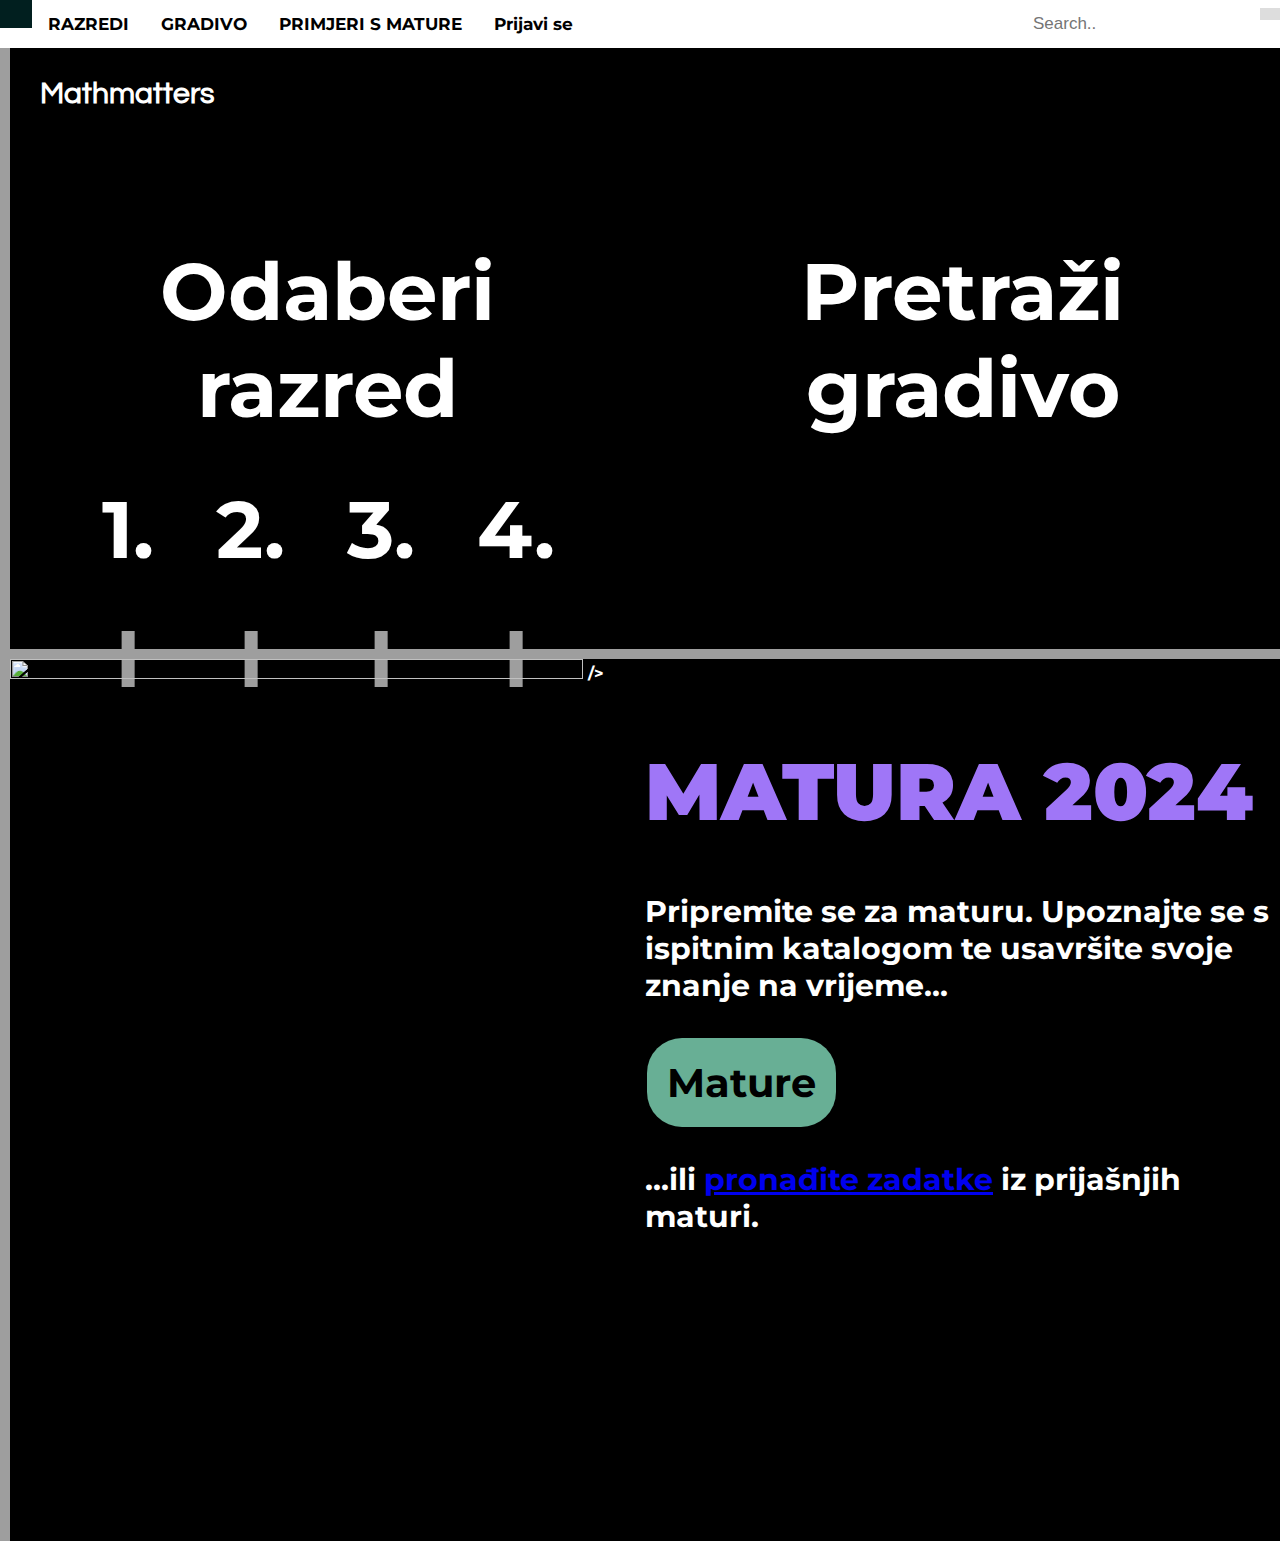
==== MATH WEBv2/mcstranica.html @ bc4d7d07 "Add files via upload" ====
<!DOCTYPE html>
<html>
<head>
    <meta charset="UTF-8">
    <link rel="stylesheet" href="izgled.css">
    <link rel="stylesheet" href="https://cdnjs.cloudflare.com/ajax/libs/font-awesome/6.5.2/css/all.min.css" integrity="sha512-SnH5WK+bZxgPHs44uWIX+LLJAJ9/2PkPKZ5QiAj6Ta86w+fsb2TkcmfRyVX3pBnMFcV7oQPJkl9QevSCWr3W6A==" crossorigin="anonymous" referrerpolicy="no-referrer" />
    <link rel="stylesheet" href="https://fonts.googleapis.com/css?family=Montserrat">
    <link rel="stylesheet" href="https://fonts.googleapis.com/css?family=Questrial">
<title>mathmatters</title>
</head>
<body>
    <div class="topnav">
        <a class="active" href="#"><i class="fa-solid fa-house"></i></a>
        <a href="1razred.html">RAZREDI</a>
        <a href="#gradivo">GRADIVO</a>
        <a href="#mature">PRIMJERI S MATURE</a>
        <a href="#prijava">Prijavi se</a>
        <div class="search-container">
          <form action="/action_page.php">
            <input type="text" placeholder="Search.." name="search">
            <button type="submit"><i class="fa fa-search"></i></button>
          </form>
        </div>
        <div class="prijava" href="#login"> Prijavi se </div>
      </div>
    <div class="conti">
    <div class="clearfix">
      <h3>Mathmatters</h3>
      <div class="container">
        <div class="box">
          <h1>Odaberi razred</h1>
        </div>
        <div class="box">
          <h1 class="pretrazi">Pretraži gradivo</h1>
        </div>
        <div class="brojevi">
        <table>
          <tr class="noBorder">
            <td>1.</td>
            <td>2.</td>
            <td>3.</td>
            <td>4.</td>
          </tr>
          <tr class="noBorder">
            <td class="crtice">I</td>
            <td class="crtice">I</td>
            <td class="crtice">I</td>
            <td class="crtice">I</td>
          </tr> 
        </table>
        </div>

    </div>

    <div class="matura-container">
      <img
  loading="lazy"
  src="https://cdn.builder.io/api/v1/image/assets/TEMP/e2c8644494d7c23c8569c73a6083d4c2adcb61c4c9b3e072a72cb3e63945468a?"
  class="img"/>
/>
      
      <div class="matura">
        <h1 class="ljmat"> MATURA 2024 </h1>
        <p>Pripremite se za maturu.
          Upoznajte se s ispitnim katalogom te usavršite svoje znanje na vrijeme...</p>
          <button class="button">Mature</button>
          <p>...ili <a href="zadatcimatura">pronađite zadatke</a> iz prijašnjih maturi.</p>
      </div>
      
    </div>
    
  </div>
</div>


</body>
</html>
---- MATH WEBv2/izgled.css ----
* {box-sizing: border-box;}

body {
  margin: 0;
  font-family: "Montserrat", Helvetica, sans-serif;
  font-weight: bold;
  background-color: #000000;
  color: white;
}
.conti{
  border-left: 10px solid rgb(158, 158, 158);
}
.topnav {
  overflow: hidden;
  background-color: #ffffff;
}

.topnav a {
  float: left;
  display: block;
  color: black;
  text-align: center;
  padding: 14px 16px;
  text-decoration: none;
  font-size: 17px;
}

.topnav a:hover {
  background-color: #a8f6dd;
  color: black;
}

.topnav a.active {
  background-color: #011F1F;
  color: white;
}

.topnav .search-container {
  float: right;
}

.topnav input[type=text] {
  padding: 6px;
  margin-top: 8px;
  font-size: 17px;
  border: none;
}

.topnav .search-container button {
  float: right;
  padding: 6px 10px;
  margin-top: 8px;
  margin-right: 16 px;
  background: #ddd;
  font-size: 17px;
  border: none;
  cursor: pointer;
}

.topnav .search-container button:hover {
  background: #ccc;
}
.topnav .prijava {
    float: right;
    padding: 6px 10px;
    margin-top: 8px;
    margin-right: 10px;
    font-size: 17px;
    border: none;
    cursor: pointer;
}
* {
    box-sizing: border-box;
  }

  .box {
    float: left;
    width:50%;
    padding:50px;
    text-align: center;
    height:250px;
  }
  .container{
   float:left;
   width:100%;
   border-bottom:10px solid rgb(158, 158, 158);
}
  .clearfix::after {
    content: "";
    clear: both;
    display: table;
  }
h1 {
    font-size: 80px;
}
.brojevi{
  float:left;
  width:50%;
  padding:60px;
  text-align: center;
  margin-bottom:60px;
  height:200px;
}
tr.noBorder td {
  border: 0;
  font-size:80px;
}
td{
  width:25%;
  padding:30px;
  padding-bottom:0px;
}
.crtice{
  width:5%;
  color: rgb(158, 158, 158);
  
}
.matura-container{
  float:left;
  width:100%;
}
.matura{
  float:right;
  width:50%;
  margin-top:30px;
}
p{
  font-size:30px;
}
.button {
  background-color: #68af95; /* Green */
  border: none;
  color: rgb(0, 0, 0);
  padding: 20px;
  text-align: center;
  display: inline-block;
  font-size: 40px;
  margin: 4px 2px;
  cursor: pointer;
  border-radius: 35px;
  font-family: "Montserrat", Helvetica, sans-serif;
  font-weight: bold;
}
.button:hover{
  background-color:rgb(168, 255, 226);
}
.ljmat{
  color:#9f76f7;
  font-weight: bolder;
}
h3{
  float:left;
  font-size:30px;
  padding-left:30px;
  font-family: "Questrial", Helvetica, sans-serif;
}
.img {
  aspect-ratio: 0.65;
  object-fit: auto;
  object-position: center;
  width: 100%;
  fill: linear-gradient(32deg, #5ff9d4 20.48%, #308c7c 49.84%, #215151 82.5%);
  max-width: 573px;
}
@media screen and (max-width: 1000px) {
  .topnav .search-container {
    float: none;
  }
  .topnav a, .topnav input[type=text], .topnav .search-container button {
    float: none;
    display: block;
    text-align: left;
    width: 100%;
    margin: 0;
    padding: 14px;
  }
  .topnav input[type=text] {
    border: 1px solid #ccc;  
  }
 .container {
    float:none;
  }
 .box {
    width:100%;
  }
h1.pretrazi{
    width:100%;
}
}
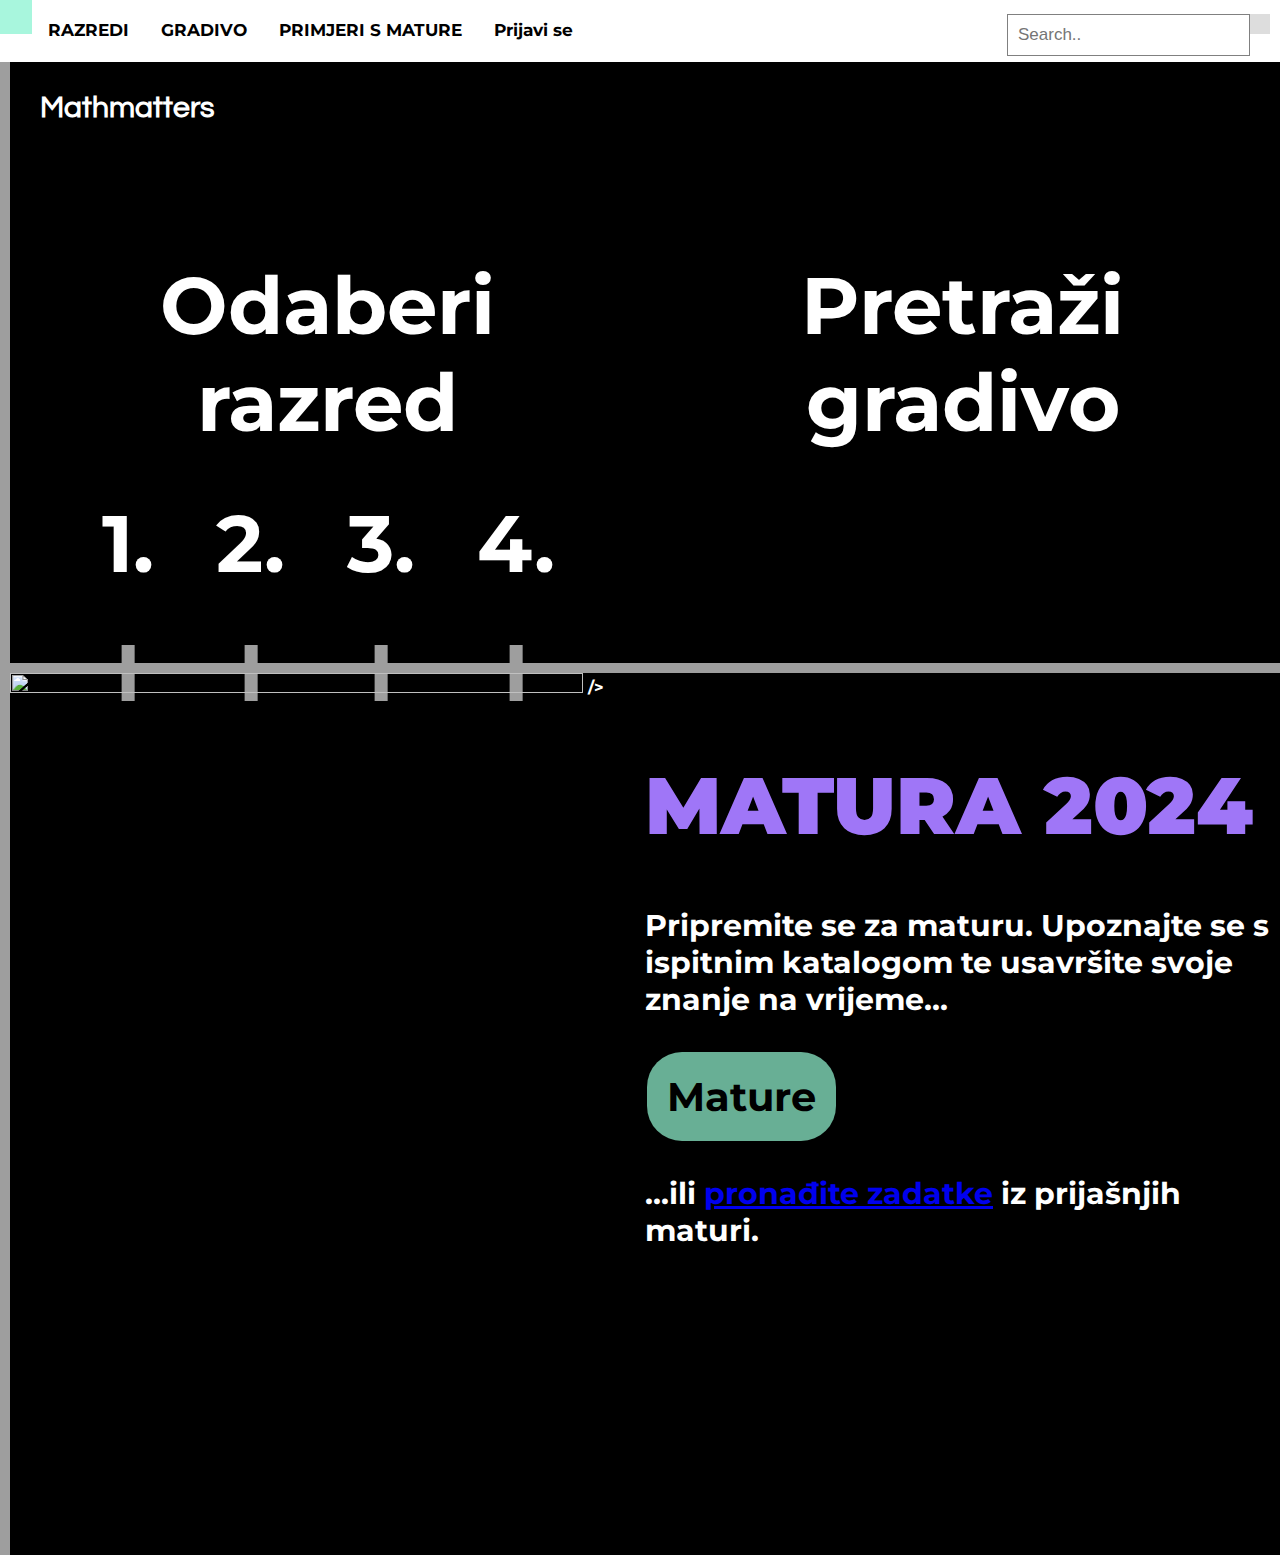
==== commit 44205db6: "Add files via upload" ====
--- a/MATH WEBv2/mcstranica.html
+++ b/MATH WEBv2/mcstranica.html
@@ -9,20 +9,27 @@
 <title>mathmatters</title>
 </head>
 <body>
-    <div class="topnav">
-        <a class="active" href="#"><i class="fa-solid fa-house"></i></a>
-        <a href="1razred.html">RAZREDI</a>
-        <a href="#gradivo">GRADIVO</a>
-        <a href="#mature">PRIMJERI S MATURE</a>
-        <a href="#prijava">Prijavi se</a>
-        <div class="search-container">
-          <form action="/action_page.php">
-            <input type="text" placeholder="Search.." name="search">
-            <button type="submit"><i class="fa fa-search"></i></button>
-          </form>
-        </div>
-        <div class="prijava" href="#login"> Prijavi se </div>
+  <ul>
+    <li><a class="active" href="mcstranica.html"><i class="fa-solid fa-house"></i></a></li>
+    <li class="dropdown">
+      <a href="javascript:void(0)" class="dropbtn">RAZREDI</a>
+      <div class="dropdown-content">
+        <a href="#">1.razred</a>
+        <a href="#">2.razred</a>
+        <a href="#">3.razred</a>
+        <a href="#">4.razred</a>
       </div>
+    </li>
+    <li><a href="#news">GRADIVO</a></li>
+    <li><a href="#news">PRIMJERI S MATURE</a></li>
+    <li><a href="#prijava">Prijavi se</a></li>
+    <div class="search-container">
+      <form action="/action_page.php">
+        <input type="text" placeholder="Search.." name="search">
+        <button type="submit"><i class="fa fa-search"></i></button>
+      </form>
+    </div>
+  </ul>
     <div class="conti">
     <div class="clearfix">
       <h3>Mathmatters</h3>
--- a/MATH WEBv2/izgled.css
+++ b/MATH WEBv2/izgled.css
@@ -11,64 +11,82 @@
 .conti{
   border-left: 10px solid rgb(158, 158, 158);
 }
-.topnav {
+ul {
+  list-style-type: none;
+  margin: 0;
+  padding: 0px;
   overflow: hidden;
   background-color: #ffffff;
-}
-
-.topnav a {
+  font-size: 17px;
+}
+li {
   float: left;
-  display: block;
-  color: black;
+}
+li a, .dropbtn {
+  display: inline-block;
   text-align: center;
   padding: 14px 16px;
   text-decoration: none;
-  font-size: 17px;
-}
-
-.topnav a:hover {
+  padding-top:20px;
+  color: black;
+}
+
+li a:hover, .dropdown:hover .dropbtn {
   background-color: #a8f6dd;
+}
+
+li.dropdown {
+  display: inline-block;
+}
+
+.dropdown-content {
+  display: none;
+  position: absolute;
+  background-color: #f9f9f9;
+  min-width: 160px;
+  box-shadow: 0px 8px 16px 0px rgba(1, 37, 54, 0.493);
+  z-index: 1;
+}
+
+.dropdown-content a {
   color: black;
-}
-
-.topnav a.active {
-  background-color: #011F1F;
-  color: white;
-}
-
-.topnav .search-container {
-  float: right;
-}
-
-.topnav input[type=text] {
-  padding: 6px;
-  margin-top: 8px;
-  font-size: 17px;
-  border: none;
-}
-
-.topnav .search-container button {
+  padding: 12px 16px;
+  text-decoration: none;
+  display: block;
+  text-align: left;
+}
+
+.dropdown-content a:hover {background-color: #a8f6ddb0;}
+
+.dropdown:hover .dropdown-content {
+  display: block;
+}
+.search-container{
   float: right;
   padding: 6px 10px;
   margin-top: 8px;
   margin-right: 16 px;
+  font-size: 17px;
+  border:none;
+  cursor: pointer;
+}
+
+.search-container button {
+  float: right;
+  padding: 10px;
+  margin-right: 16 px;
   background: #ddd;
   font-size: 17px;
   border: none;
   cursor: pointer;
 }
-
-.topnav .search-container button:hover {
+.search-container button:hover {
   background: #ccc;
 }
-.topnav .prijava {
-    float: right;
-    padding: 6px 10px;
-    margin-top: 8px;
-    margin-right: 10px;
-    font-size: 17px;
-    border: none;
-    cursor: pointer;
+input[type=text] {
+  padding: 10px;
+  font-size: 17px;
+  border:1px solid grey;
 }
 * {
     box-sizing: border-box;
